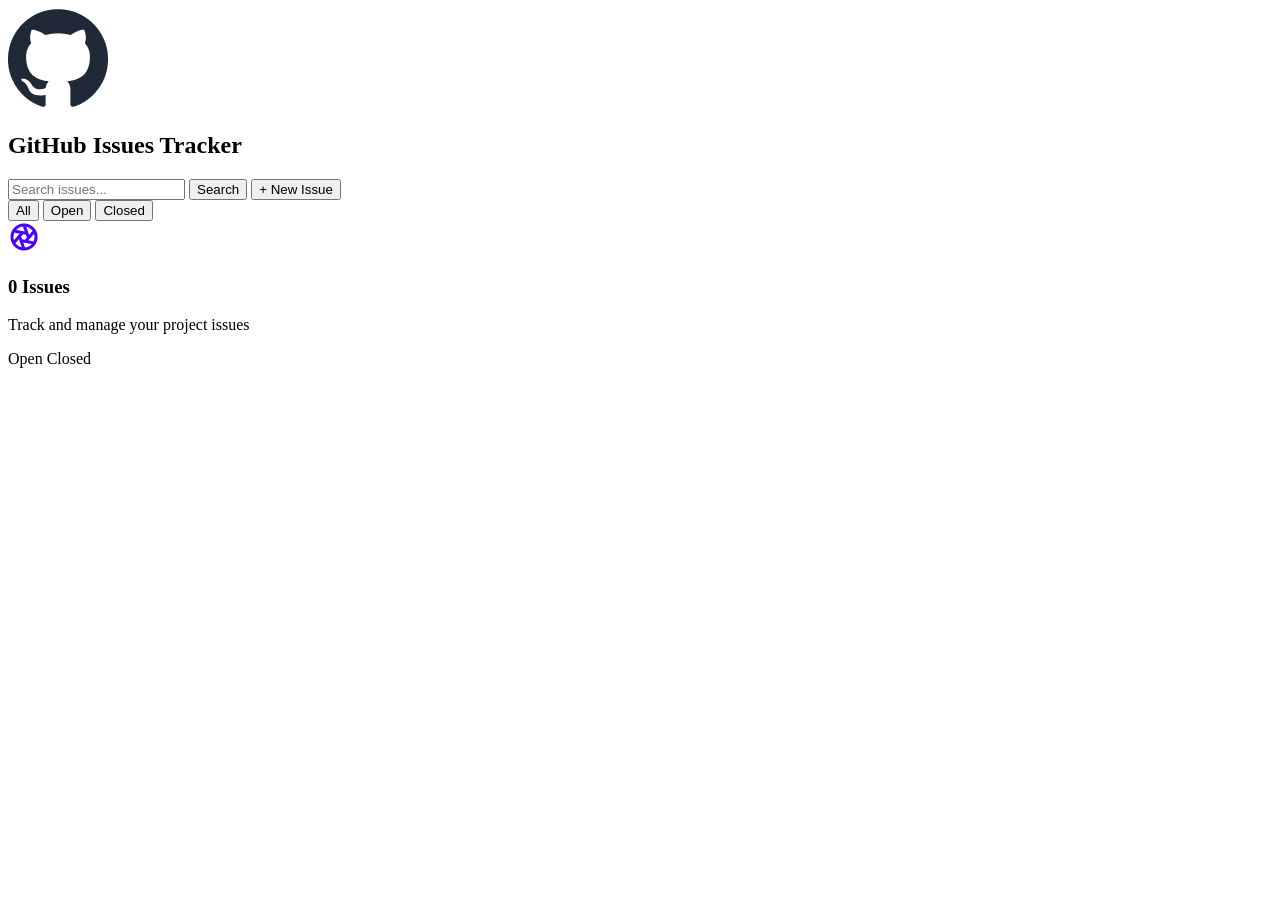
==== dashboard.html @ ce20b384 "issuesPageHtml" ====
<!DOCTYPE html>
<html lang="en">
<head>
    <meta charset="UTF-8">
    <meta name="viewport" content="width=device-width, initial-scale=1.0">
    <title>GitHub Issues Tracker</title>
</head>
<body>
      
    <nav class="navbar">

        <div class="logo">
            <img src="assets/github-logo.png">
            <h2>GitHub Issues Tracker</h2>
        </div>

        <div class="nav-right">

            <input id="searchText" placeholder="Search issues...">

            <button class="search-btn" onclick="searchIssue()">
                Search
            </button>

            <button class="new-btn">
                + New Issue
            </button>

        </div>

    </nav>


    <div class="tabs">

        <button class="active" onclick="loadIssues(this)">
            All
        </button>

        <button onclick="filterIssues('open', this)">
            Open
        </button>

        <button onclick="filterIssues('closed', this)">
            Closed
        </button>

    </div>


    <div class="issue-header">

        <div class="issue-left">

            <img src="assets/Aperture.png" class="issue-icon">

            <div>
                <h3 id="issueCount">0 Issues</h3>
                <p>Track and manage your project issues</p>
            </div>

        </div>

        <div class="status">

            <span class="open-dot"></span>
            Open

            <span class="closed-dot"></span>
            Closed

        </div>

    </div>
</body>
</html>
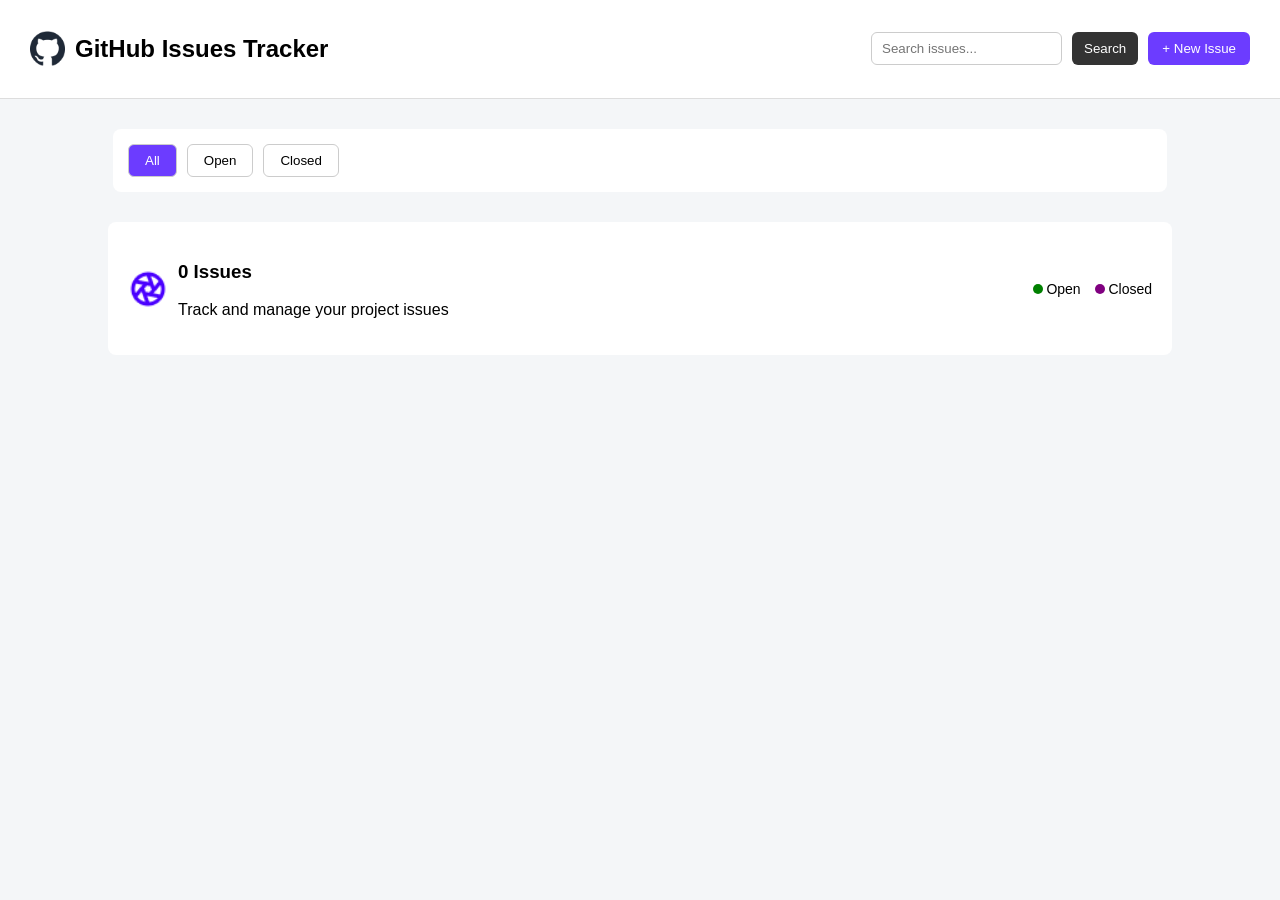
==== commit 4bf147af: "issuesPageCSS" ====
--- a/dashboard.html
+++ b/dashboard.html
@@ -4,6 +4,7 @@
     <meta charset="UTF-8">
     <meta name="viewport" content="width=device-width, initial-scale=1.0">
     <title>GitHub Issues Tracker</title>
+    <link rel="stylesheet" href="dashboard.css">
 </head>
 <body>
       
--- a/dashboard.css
+++ b/dashboard.css
@@ -0,0 +1,125 @@
+body {
+    margin: 0;
+    font-family: Arial;
+    background: #f4f6f8;
+}
+
+/* Navbar */
+
+.navbar {
+    display: flex;
+    justify-content: space-between;
+    align-items: center;
+    padding: 15px 30px;
+    background: white;
+    border-bottom: 1px solid #ddd;
+}
+
+.logo {
+    display: flex;
+    align-items: center;
+    gap: 10px;
+}
+
+.logo img {
+    width: 35px;
+}
+
+.nav-right {
+    display: flex;
+    gap: 10px;
+}
+
+.nav-right input {
+    padding: 8px 10px;
+    border: 1px solid #ccc;
+    border-radius: 6px;
+}
+
+.search-btn {
+    background: #333;
+    color: white;
+    border: none;
+    padding: 8px 12px;
+    border-radius: 6px;
+    cursor: pointer;
+}
+
+.new-btn {
+    background: #6c3cff;
+    color: white;
+    border: none;
+    padding: 8px 14px;
+    border-radius: 6px;
+    cursor: pointer;
+}
+
+/* Tabs */
+
+.tabs {
+    margin: 30px auto;
+    width: 80%;
+    background: white;
+    padding: 15px;
+    border-radius: 8px;
+    display: flex;
+    gap: 10px;
+}
+
+.tabs button {
+    padding: 8px 16px;
+    border: 1px solid #ccc;
+    background: white;
+    border-radius: 6px;
+    cursor: pointer;
+}
+
+.tabs .active {
+    background: #6c3cff;
+    color: white;
+}
+
+/* Header */
+
+.issue-header {
+    width: 80%;
+    margin: auto;
+    background: white;
+    padding: 20px;
+    border-radius: 8px;
+    display: flex;
+    justify-content: space-between;
+    align-items: center;
+    margin-bottom: 20px;
+}
+
+.issue-left {
+    display: flex;
+    align-items: center;
+    gap: 10px;
+}
+
+.issue-icon {
+    width: 40px;
+}
+
+.status {
+    font-size: 14px;
+}
+
+.open-dot {
+    height: 10px;
+    width: 10px;
+    background: green;
+    border-radius: 50%;
+    display: inline-block;
+}
+
+.closed-dot {
+    height: 10px;
+    width: 10px;
+    background: purple;
+    border-radius: 50%;
+    display: inline-block;
+    margin-left: 10px;
+}
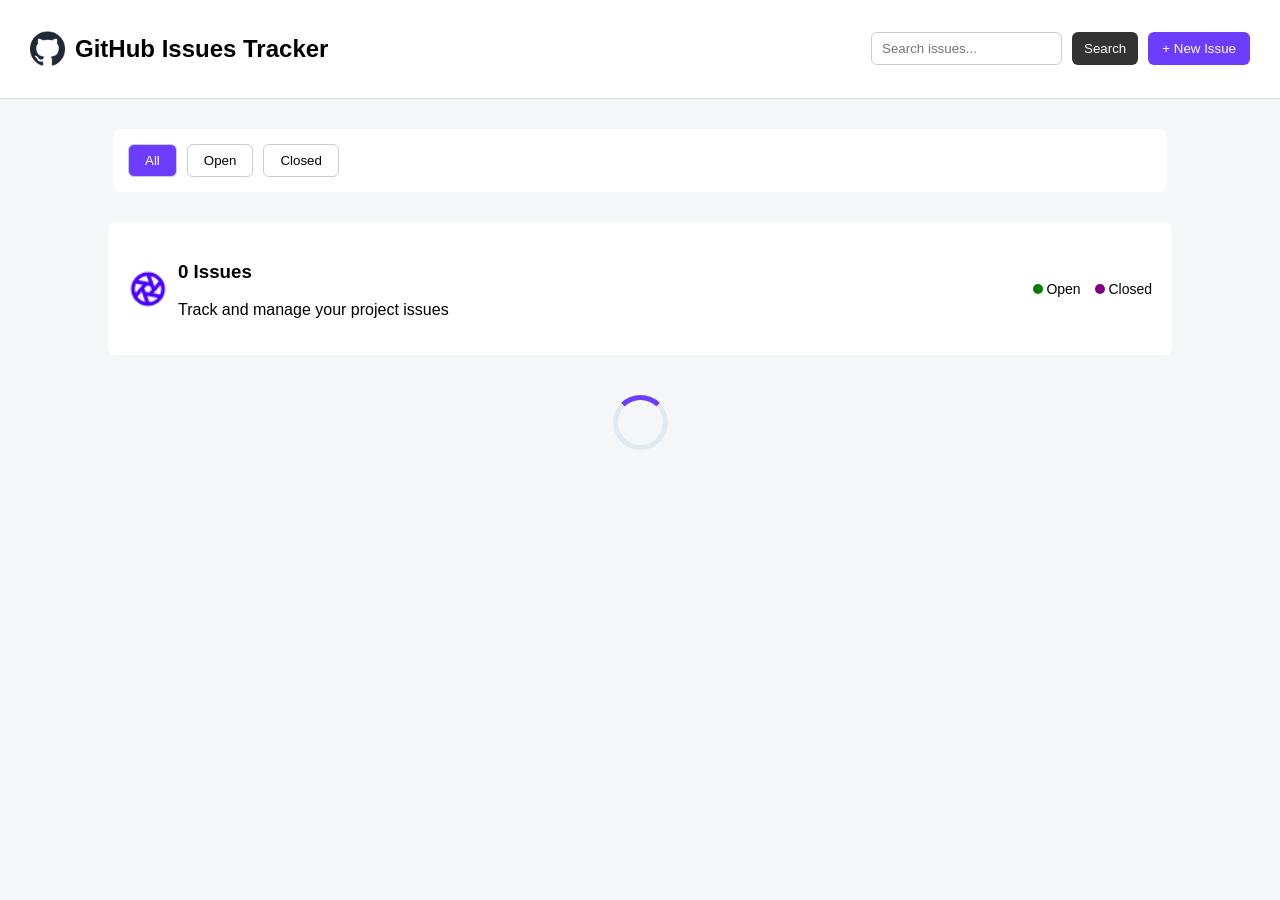
==== commit 79ebab94: "Implement issue loading and filtering system" ====
--- a/dashboard.html
+++ b/dashboard.html
@@ -73,5 +73,19 @@
         </div>
 
     </div>
+
+    
+    <!-- Loader -->
+
+    <div id="loader" class="loader">
+        <div class="spinner"></div>
+    </div>
+
+
+    <div id="issues-container" class="issues-grid"></div>
+    
+    
+    <script src="dashboard.js"></script>
+
 </body>
 </html>
--- a/dashboard.css
+++ b/dashboard.css
@@ -122,4 +122,34 @@
     border-radius: 50%;
     display: inline-block;
     margin-left: 10px;
+}
+
+/* Loader */
+
+.loader {
+    display: none;
+    justify-content: center;
+    align-items: center;
+    margin: 40px;
+}
+
+.spinner {
+    width: 45px;
+    height: 45px;
+    border: 5px solid #e2e8f0;
+    border-top: 5px solid #6c3cff;
+    border-radius: 50%;
+    animation: spin .8s linear infinite;
+}
+
+@keyframes spin {
+
+    0% {
+        transform: rotate(0deg);
+    }
+
+    100% {
+        transform: rotate(360deg);
+    }
+
 }
